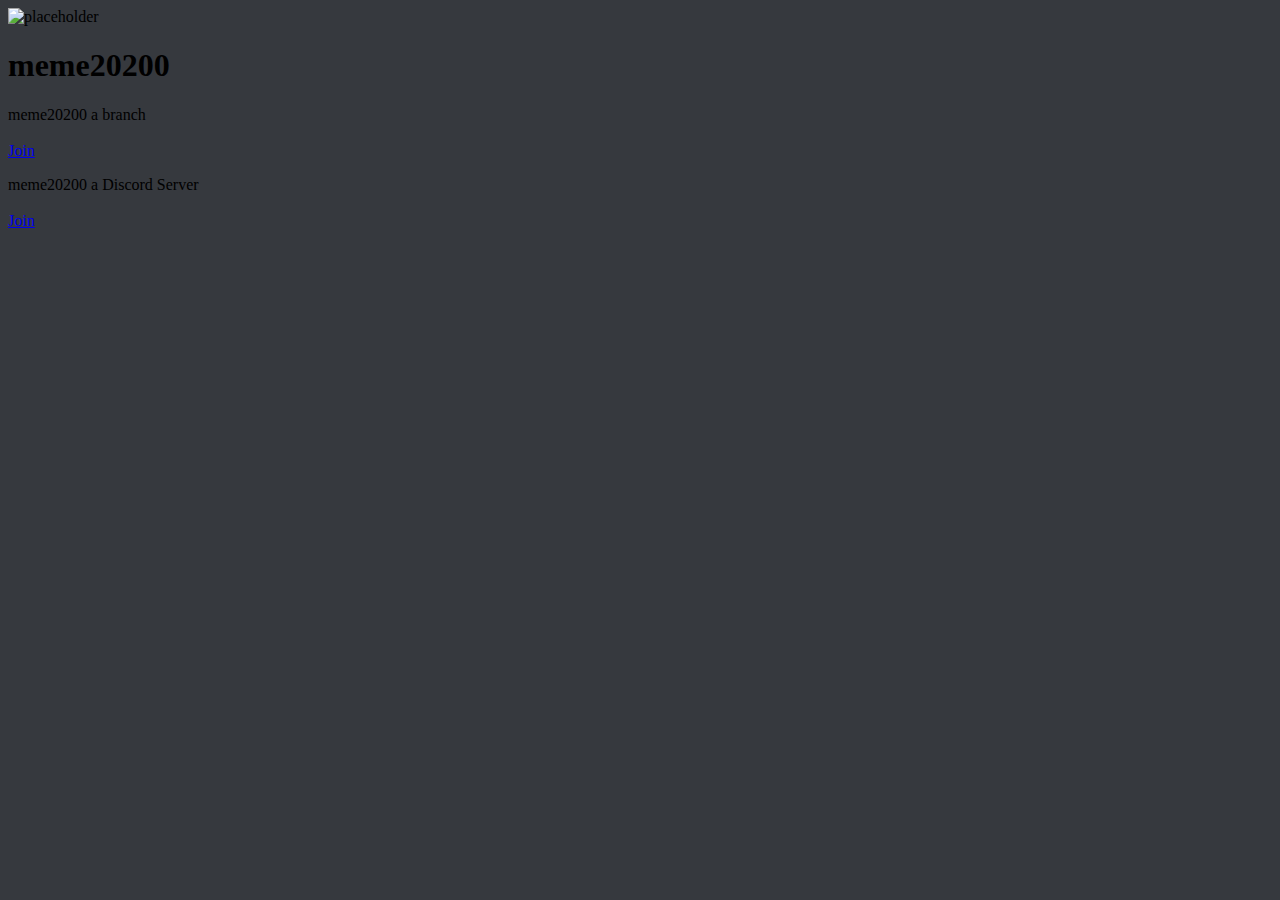
==== index.html @ 7afabe2e "Update index.html" ====
<!DOCTYPE html>
<html lang="en">
<head>
  <link rel="stylesheet" href="style.css">
  <meta charset="UTF-8">
  <meta name="description" content="git20200.gq the next official website, meme20200 a Dupe SMP in minehut with constant new updates and features to our minehut server it's not just a Dupe SMP it's a fun Dupe SMP with music, cmenu and also for admins adminmenu, constant new commands to have fun or to enjoy the server"/>
  <meta name="author" content="meme20200"/>
  <meta property="og:image" content="https://git20200.gq/meme20200.webp">
  <meta name="theme-color" content="#b8f5b2">
  <link rel="icon" href="https://git20200.gq/meme20200.webp">
  <meta http-equiv="X-UA-Compatible" content="IE=edge">
  <meta name="viewport" content="width=device-width, initial-scale=20">
  
  <link id="mystylesheet" rel="stylesheet" type="text/css" href="style.css">
  <title>meme20200</title>
</head>
<body>
  <div class="container">
   <div class="img-area">
    <div class="inner">
      <img src="https://git20200.gq/meme20200.webp" alt="placeholder">
    </div>
   </div>
   <h1 class="logo-text">meme20200</h1>
  </div>
  <div class="bracord">
    <div class="branch">
    <p class="text-branch">meme20200 a branch 
      <br><br><a href="https://app.branchbeta.com/branch/meme20200" class="button">Join</a></p>
   </div>
  <div class="discord">
    <p class="text-discord">meme20200 a Discord Server 
    <br><br><a href="https://discord.gg/c9xxRF7eFb" class="button">Join</a></p>
  </div>
 </div>

</body>
</html>
---- style.css ----
@import url('https://fonts.googleapis.com/css2?family=Noto+Sans&family=Source+Code+Pro:wght@200&display=swap');
body {
   background-color: #36393e;
}
a {
 align: "center";
}
h2 {
   font-family: 'Roboto', sans-serif;
   text-align: "center";
}
h3 {
   font-family: 'Roboto', sans-serif;
   text-align: "center";
}
---- style.css ----
@import url('https://fonts.googleapis.com/css2?family=Noto+Sans&family=Source+Code+Pro:wght@200&display=swap');
body {
   background-color: #36393e;
}
a {
 align: "center";
}
h2 {
   font-family: 'Roboto', sans-serif;
   text-align: "center";
}
h3 {
   font-family: 'Roboto', sans-serif;
   text-align: "center";
}
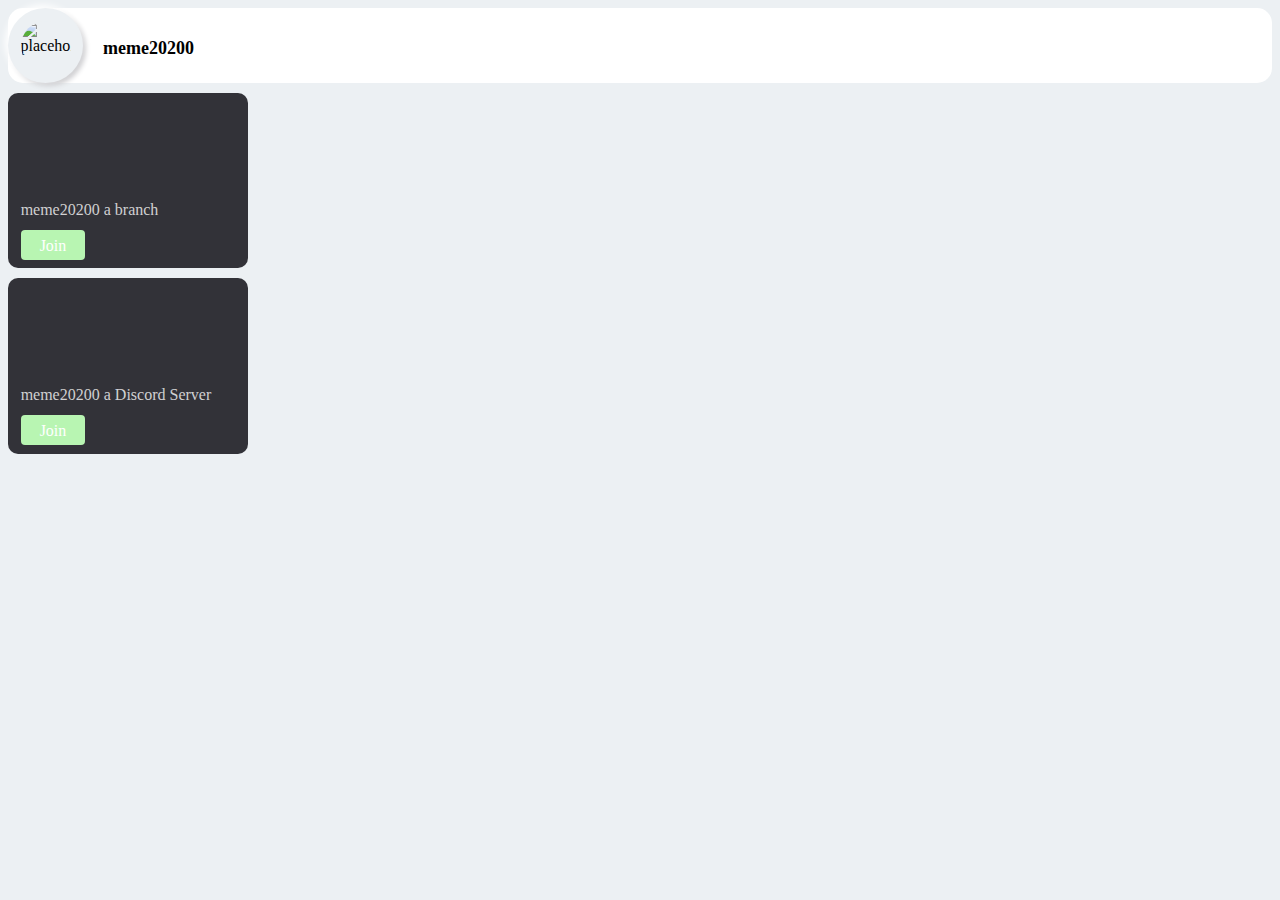
==== commit 245b4dd0: "Now the join button opens in a new tab" ====
--- a/index.html
+++ b/index.html
@@ -26,11 +26,11 @@
   <div class="bracord">
     <div class="branch">
     <p class="text-branch">meme20200 a branch 
-      <br><br><a href="https://app.branchbeta.com/branch/meme20200" class="button">Join</a></p>
+      <br><br><a href="https://app.branchbeta.com/branch/meme20200" target="_blank" class="button">Join</a></p>
    </div>
   <div class="discord">
     <p class="text-discord">meme20200 a Discord Server 
-    <br><br><a href="https://discord.gg/c9xxRF7eFb" class="button">Join</a></p>
+    <br><br><a href="https://discord.gg/c9xxRF7eFb" target="_blank" class="button">Join</a></p>
   </div>
  </div>
 
--- a/style.css
+++ b/style.css
@@ -1,15 +1,191 @@
-@import url('https://fonts.googleapis.com/css2?family=Noto+Sans&family=Source+Code+Pro:wght@200&display=swap');
-body {
-   background-color: #36393e;
+@import url('https://fonts.googleapis.com/css2?family=Google+Sans:wght@200;300;400;500;600;700;800&display=swap');
+
+* {
+  font-family: 'Google Sans';
+  background-color: #ecf0f3;
 }
-a {
- align: "center";
+.img-area {
+  background: #ecf0f3;
+  box-shadow: -3px -3px 7px #ffffff,
+               3px 3px 5px #ceced1;
+} 
+.img-area{
+  position: relative;
+  height: 75px;
+  width: 75px;
+  border-radius: 50%;
+  display: flex;
+  align-items: center;
+  justify-content: left;
 }
-h2 {
-   font-family: 'Roboto', sans-serif;
-   text-align: "center";
+.img-area .inner{
+  height: calc(100% - 25px);
+  width: calc(100% - 25px);
+  border-radius: 25%;
+  right: 50%;
+  display: block;
+  margin-left: auto;
+  margin-right: auto;
+  
 }
-h3 {
-   font-family: 'Roboto', sans-serif;
-   text-align: "center";
+.inner img{
+  height: 100%;
+  width: 100%;
+  border-radius: 50%;
+  object-fit: cover;
+  right: 50%;
+  display: block;
+  margin-left: auto;
+  margin-right: auto;
 }
+.logo-text {
+  margin-top: 30px;
+  padding-left: 20px;
+  font-size: 18px;
+  background-color: #ffffff;
+}
+.container {
+  position: sticky;
+  display: flex;
+  flex-direction: row;
+  background-color: #ffffff;
+  border-radius: 15px;
+}
+.check {
+  position: absolute;
+  top: 20px;
+  right: 215px;
+  background: #e9f5ff;
+  width: 30px;
+  height: 30px;
+  border-radius: 50%;
+  display: flex;
+  justify-content: center;
+  align-items: center;
+  cursor: pointer;
+  position: absolute;
+  opacity: 0;
+}
+.checkmark:before {
+  position: absolute;
+  right: 10px;
+  top: 10px;
+  background: #e9f5ff;
+  width: 30px;
+  height: 30px;
+  border-radius: 50%;
+  display: flex;
+  justify-content: center;
+  align-items: center;
+  cursor: pointer;
+  position: absolute;
+  content: '\f186';
+  font-family: fontAwesome;
+  color: #2fa1ff;
+  z-index: 4000;
+  border-radius: 50%;
+  background: #ecf0f3;
+  box-shadow: inset -3px -3px 7px #ffffff,
+              inset 3px 3px 5px #ceced1;
+}
+.dark a{
+  position: relative;
+  height: 40px;
+  width: 40px;
+  margin: 0 5px;
+  display: inline-flex;
+  text-decoration: none;
+  border-radius: 50%;
+}
+.branch {
+  object-fit: cover; 
+  height: auto;  
+  flex: 1;  
+  padding: 1%;  
+  background-color: rgb(50, 50, 56);
+  margin: 10px 0 10px 0;
+  border-radius: 10px;
+  width: 17%;
+  height: 150px;
+  background-image: url(https://cdn.branchbeta.com/images/lofi.png);
+  background-size: 100% 100px;
+  background-repeat: no-repeat;
+}
+.branch .text-branch {
+  position: relative;
+  bottom: 0;
+  left: 0;
+  box-sizing: border-box;
+  width: 100%;
+  margin: 10px 0 5px 0;
+  text-align: left;
+  text-size-adjust: auto;
+  top: 85px;
+  background-color: transparent;
+  color: #ffffffc7;
+}
+.button {
+  position: relative;
+  outline: 0px;
+  text-decoration: none;
+  color: white;
+  background-color: transparent;
+  background-color: #b8f5b2;
+  height: 3%;
+  border-radius: 4px;
+  padding: 1px 13px 0px;
+  border-width: 6px;
+  line-height: 10px;
+  font-size: 16px;
+  border-style: solid;
+  border-color: transparent;
+}
+.discord {
+  object-fit: cover; 
+  height: auto;  
+  flex: 1;  
+  padding: 1%;  
+  background-color: rgb(50, 50, 56);
+  margin: 10px 0 10px 0;
+  border-radius: 10px;
+  width: 17%;
+  height: 150px;
+  background-image: url(https://i.pinimg.com/originals/fd/91/13/fd91131ea693096d6be5e8aa99d18f9e.jpg);
+  background-size: 100% 100px;
+  background-repeat: no-repeat;
+}
+.discord .text-discord {
+  position: relative;
+  bottom: 0;
+  left: 0;
+  box-sizing: border-box;
+  width: 100%;
+  margin: 10px 0 5px 0;
+  text-align: left;
+  text-size-adjust: auto;
+  top: 85px;
+  background-color: transparent;
+  color: #ffffffc7;
+}
+.buttons {
+  position: relative;
+  outline: 0px;
+  text-decoration: none;
+  color: white;
+  background-color: transparent;
+  background-color: #b8f5b2;
+  height: 3%;
+  border-radius: 4px;
+  padding: 1px 13px 0px;
+  border-width: 6px;
+  line-height: 10px;
+  font-size: 16px;
+  border-style: solid;
+  border-color: transparent;
+}
+@media screen and (max-width: 400px) {
+  .navbar a {
+    float: none;
+    width: 100%;
+  }
+}
--- a/style.css
+++ b/style.css
@@ -1,15 +1,191 @@
-@import url('https://fonts.googleapis.com/css2?family=Noto+Sans&family=Source+Code+Pro:wght@200&display=swap');
-body {
-   background-color: #36393e;
+@import url('https://fonts.googleapis.com/css2?family=Google+Sans:wght@200;300;400;500;600;700;800&display=swap');
+
+* {
+  font-family: 'Google Sans';
+  background-color: #ecf0f3;
 }
-a {
- align: "center";
+.img-area {
+  background: #ecf0f3;
+  box-shadow: -3px -3px 7px #ffffff,
+               3px 3px 5px #ceced1;
+} 
+.img-area{
+  position: relative;
+  height: 75px;
+  width: 75px;
+  border-radius: 50%;
+  display: flex;
+  align-items: center;
+  justify-content: left;
 }
-h2 {
-   font-family: 'Roboto', sans-serif;
-   text-align: "center";
+.img-area .inner{
+  height: calc(100% - 25px);
+  width: calc(100% - 25px);
+  border-radius: 25%;
+  right: 50%;
+  display: block;
+  margin-left: auto;
+  margin-right: auto;
+  
 }
-h3 {
-   font-family: 'Roboto', sans-serif;
-   text-align: "center";
+.inner img{
+  height: 100%;
+  width: 100%;
+  border-radius: 50%;
+  object-fit: cover;
+  right: 50%;
+  display: block;
+  margin-left: auto;
+  margin-right: auto;
 }
+.logo-text {
+  margin-top: 30px;
+  padding-left: 20px;
+  font-size: 18px;
+  background-color: #ffffff;
+}
+.container {
+  position: sticky;
+  display: flex;
+  flex-direction: row;
+  background-color: #ffffff;
+  border-radius: 15px;
+}
+.check {
+  position: absolute;
+  top: 20px;
+  right: 215px;
+  background: #e9f5ff;
+  width: 30px;
+  height: 30px;
+  border-radius: 50%;
+  display: flex;
+  justify-content: center;
+  align-items: center;
+  cursor: pointer;
+  position: absolute;
+  opacity: 0;
+}
+.checkmark:before {
+  position: absolute;
+  right: 10px;
+  top: 10px;
+  background: #e9f5ff;
+  width: 30px;
+  height: 30px;
+  border-radius: 50%;
+  display: flex;
+  justify-content: center;
+  align-items: center;
+  cursor: pointer;
+  position: absolute;
+  content: '\f186';
+  font-family: fontAwesome;
+  color: #2fa1ff;
+  z-index: 4000;
+  border-radius: 50%;
+  background: #ecf0f3;
+  box-shadow: inset -3px -3px 7px #ffffff,
+              inset 3px 3px 5px #ceced1;
+}
+.dark a{
+  position: relative;
+  height: 40px;
+  width: 40px;
+  margin: 0 5px;
+  display: inline-flex;
+  text-decoration: none;
+  border-radius: 50%;
+}
+.branch {
+  object-fit: cover; 
+  height: auto;  
+  flex: 1;  
+  padding: 1%;  
+  background-color: rgb(50, 50, 56);
+  margin: 10px 0 10px 0;
+  border-radius: 10px;
+  width: 17%;
+  height: 150px;
+  background-image: url(https://cdn.branchbeta.com/images/lofi.png);
+  background-size: 100% 100px;
+  background-repeat: no-repeat;
+}
+.branch .text-branch {
+  position: relative;
+  bottom: 0;
+  left: 0;
+  box-sizing: border-box;
+  width: 100%;
+  margin: 10px 0 5px 0;
+  text-align: left;
+  text-size-adjust: auto;
+  top: 85px;
+  background-color: transparent;
+  color: #ffffffc7;
+}
+.button {
+  position: relative;
+  outline: 0px;
+  text-decoration: none;
+  color: white;
+  background-color: transparent;
+  background-color: #b8f5b2;
+  height: 3%;
+  border-radius: 4px;
+  padding: 1px 13px 0px;
+  border-width: 6px;
+  line-height: 10px;
+  font-size: 16px;
+  border-style: solid;
+  border-color: transparent;
+}
+.discord {
+  object-fit: cover; 
+  height: auto;  
+  flex: 1;  
+  padding: 1%;  
+  background-color: rgb(50, 50, 56);
+  margin: 10px 0 10px 0;
+  border-radius: 10px;
+  width: 17%;
+  height: 150px;
+  background-image: url(https://i.pinimg.com/originals/fd/91/13/fd91131ea693096d6be5e8aa99d18f9e.jpg);
+  background-size: 100% 100px;
+  background-repeat: no-repeat;
+}
+.discord .text-discord {
+  position: relative;
+  bottom: 0;
+  left: 0;
+  box-sizing: border-box;
+  width: 100%;
+  margin: 10px 0 5px 0;
+  text-align: left;
+  text-size-adjust: auto;
+  top: 85px;
+  background-color: transparent;
+  color: #ffffffc7;
+}
+.buttons {
+  position: relative;
+  outline: 0px;
+  text-decoration: none;
+  color: white;
+  background-color: transparent;
+  background-color: #b8f5b2;
+  height: 3%;
+  border-radius: 4px;
+  padding: 1px 13px 0px;
+  border-width: 6px;
+  line-height: 10px;
+  font-size: 16px;
+  border-style: solid;
+  border-color: transparent;
+}
+@media screen and (max-width: 400px) {
+  .navbar a {
+    float: none;
+    width: 100%;
+  }
+}
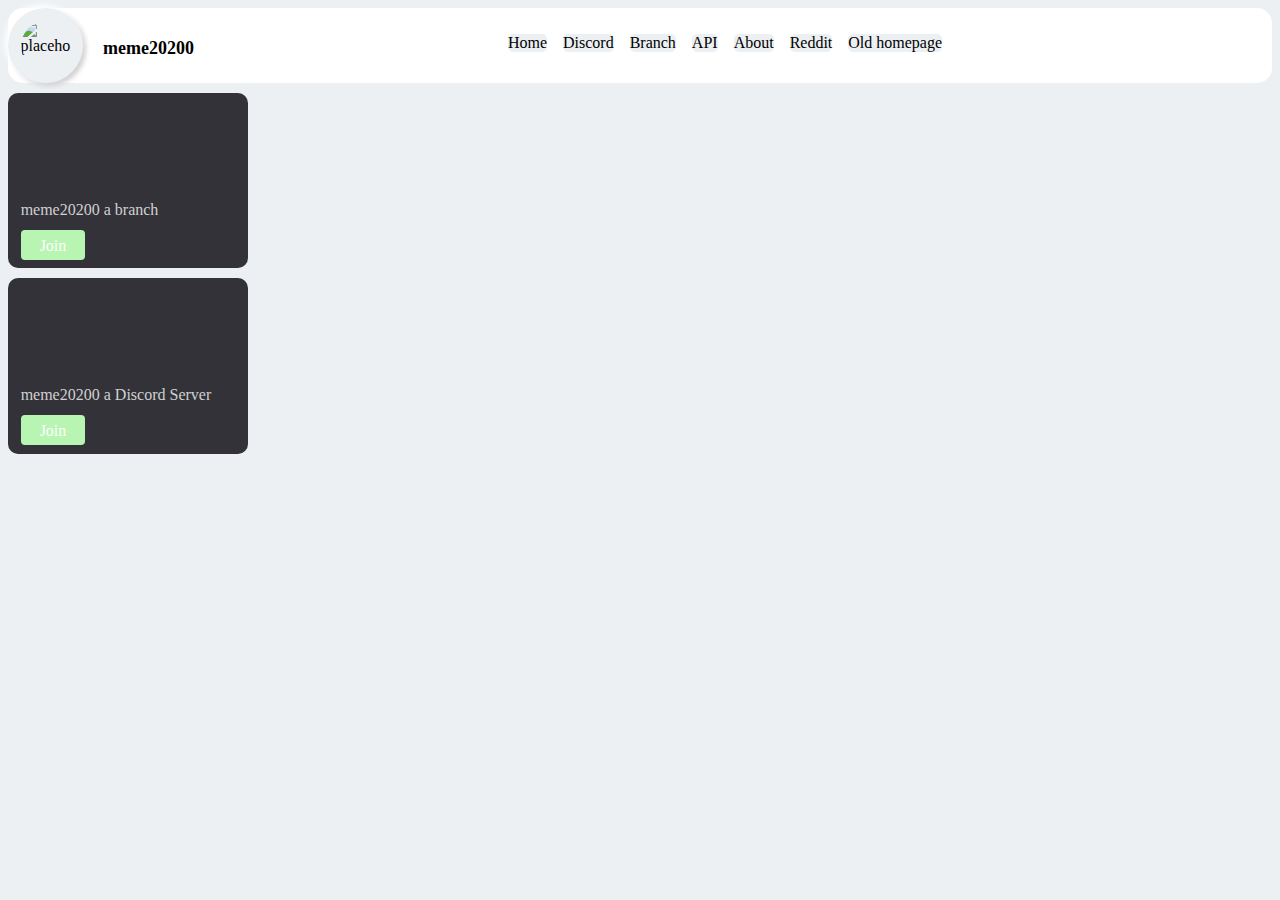
==== commit d3539a0a: "Update index.html" ====
--- a/index.html
+++ b/index.html
@@ -22,6 +22,16 @@
     </div>
    </div>
    <h1 class="logo-text">meme20200</h1>
+   <ul>
+    <a href="https://git20200.gq">Home</a>
+    <a href="https://discord.gg/c9xxRF7eFb">Discord</a>
+    <a href="https://app.branchbeta.com/branch/meme20200">Branch</a>
+    <a href="https://api.git20200.gq" target="_blank">API</a>
+    <a href="https://meme20200.github.io/about" target="_blank">About</a>
+    <a href="https://reddit.com/r/meme20200">Reddit</a>
+    <a href="https://home.git20200.gq" target="_blank">Old homepage</a>
+   </ul>
+  </div>
   </div>
   <div class="bracord">
     <div class="branch">
--- a/style.css
+++ b/style.css
@@ -183,6 +183,25 @@
   border-style: solid;
   border-color: transparent;
 }
+ul {
+  width: auto;
+  display: table;
+  margin-left: auto;
+  margin-right: auto;
+  background: transparent;
+  padding: 10px 13px 0px;
+}
+ul a {
+  float: left; 
+  list-style:none; 
+  margin-right: 1rem;
+  color: black;
+  text-decoration: none;
+  background-color: #ecf0f3;
+  border-radius: 5px;
+  border-width: 1px;
+  
+}
 @media screen and (max-width: 400px) {
   .navbar a {
     float: none;
--- a/style.css
+++ b/style.css
@@ -183,6 +183,25 @@
   border-style: solid;
   border-color: transparent;
 }
+ul {
+  width: auto;
+  display: table;
+  margin-left: auto;
+  margin-right: auto;
+  background: transparent;
+  padding: 10px 13px 0px;
+}
+ul a {
+  float: left; 
+  list-style:none; 
+  margin-right: 1rem;
+  color: black;
+  text-decoration: none;
+  background-color: #ecf0f3;
+  border-radius: 5px;
+  border-width: 1px;
+  
+}
 @media screen and (max-width: 400px) {
   .navbar a {
     float: none;
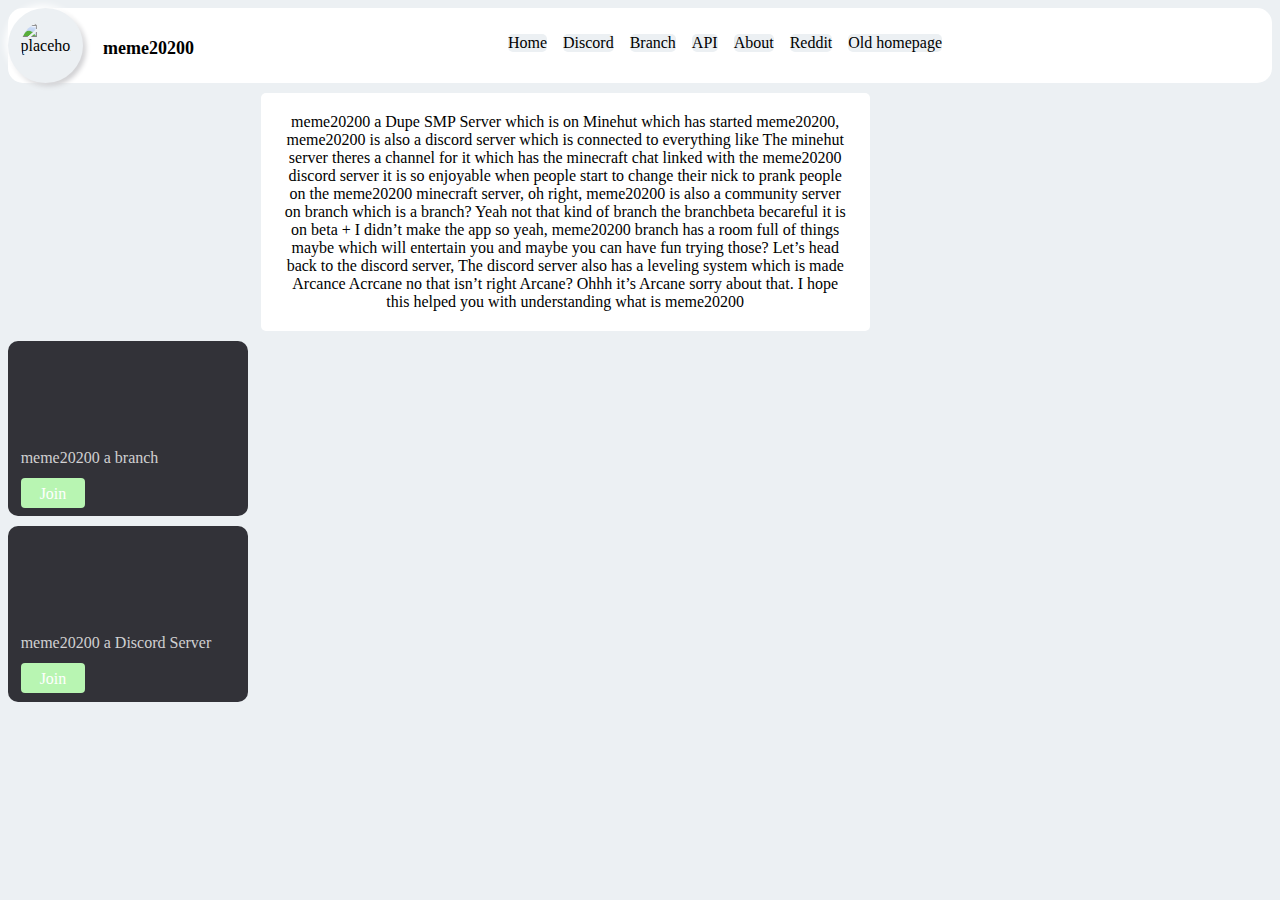
==== commit 3463fc89: "Update index.html" ====
--- a/index.html
+++ b/index.html
@@ -33,6 +33,11 @@
    </ul>
   </div>
   </div>
+  <article>meme20200 a Dupe SMP Server which is on Minehut which has started meme20200, meme20200 is also a discord server which is connected to everything like The minehut server theres a channel for it which has the minecraft chat linked with the meme20200 discord server it is so enjoyable when people start to change their nick to prank people on the meme20200 minecraft server, oh right, meme20200 is also a community server on branch which is a branch? Yeah not that kind of branch the branchbeta becareful it is on beta + I didn’t make the app so yeah, meme20200 branch has a room full of things maybe which will entertain you and maybe you can have fun trying those? Let’s head back to the discord server, The discord server also has a leveling system which is made Arcance Acrcane no that isn’t right Arcane? Ohhh it’s Arcane sorry about that. 
+
+
+    I hope this helped you with understanding what is meme20200
+  <div class="imgback"></div></article>
   <div class="bracord">
     <div class="branch">
     <p class="text-branch">meme20200 a branch 
--- a/style.css
+++ b/style.css
@@ -208,3 +208,15 @@
     width: 100%;
   }
 }
+article {
+  position: relative;
+  background-color: #fff;
+  padding: 20px;
+  margin-bottom: 10px;
+  border-radius: 5px;
+  width: 45%;
+  align-items: center;
+  text-align: center;
+  margin: 10px 0 10px 0;
+  margin-left: 20%;
+}
--- a/style.css
+++ b/style.css
@@ -208,3 +208,15 @@
     width: 100%;
   }
 }
+article {
+  position: relative;
+  background-color: #fff;
+  padding: 20px;
+  margin-bottom: 10px;
+  border-radius: 5px;
+  width: 45%;
+  align-items: center;
+  text-align: center;
+  margin: 10px 0 10px 0;
+  margin-left: 20%;
+}
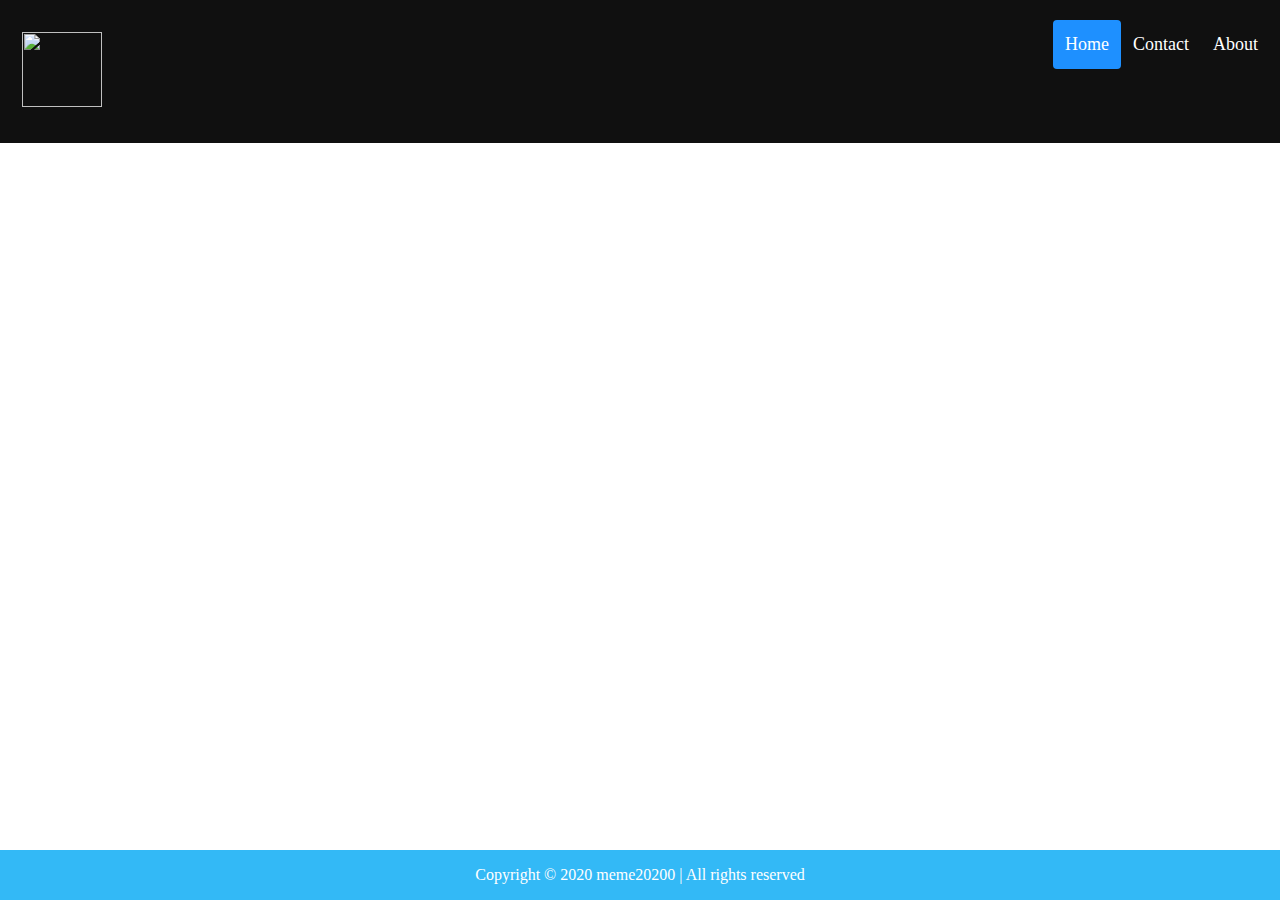
==== commit dd9b0086: "Add files via upload" ====
--- a/index.html
+++ b/index.html
@@ -1,53 +1,50 @@
 <!DOCTYPE html>
-<html lang="en">
+<html>
 <head>
-  <link rel="stylesheet" href="style.css">
-  <meta charset="UTF-8">
-  <meta name="description" content="git20200.gq the next official website, meme20200 a Dupe SMP in minehut with constant new updates and features to our minehut server it's not just a Dupe SMP it's a fun Dupe SMP with music, cmenu and also for admins adminmenu, constant new commands to have fun or to enjoy the server"/>
-  <meta name="author" content="meme20200"/>
-  <meta property="og:image" content="https://git20200.gq/meme20200.webp">
-  <meta name="theme-color" content="#b8f5b2">
-  <link rel="icon" href="https://git20200.gq/meme20200.webp">
-  <meta http-equiv="X-UA-Compatible" content="IE=edge">
-  <meta name="viewport" content="width=device-width, initial-scale=20">
-  
-  <link id="mystylesheet" rel="stylesheet" type="text/css" href="style.css">
-  <title>meme20200</title>
+<meta name="viewport" content="width=device-width, initial-scale=1">
+<link rel="stylesheet" href="style.css">
 </head>
 <body>
-  <div class="container">
-   <div class="img-area">
-    <div class="inner">
-      <img src="https://git20200.gq/meme20200.webp" alt="placeholder">
-    </div>
-   </div>
-   <h1 class="logo-text">meme20200</h1>
-   <ul>
-    <a href="https://git20200.gq">Home</a>
-    <a href="https://discord.gg/c9xxRF7eFb">Discord</a>
-    <a href="https://app.branchbeta.com/branch/meme20200">Branch</a>
-    <a href="https://api.git20200.gq" target="_blank">API</a>
-    <a href="https://meme20200.github.io/about" target="_blank">About</a>
-    <a href="https://reddit.com/r/meme20200">Reddit</a>
-    <a href="https://home.git20200.gq" target="_blank">Old homepage</a>
-   </ul>
+
+<div class="header">
+  <a href="#default" class="logo"><img src="https://git20200.gq/meme20200.webp" height="75" alt="" width="80"></a>
+  <div class="header-right">
+    <div class="container" onclick="myFunction(this)">
+        <div class="bar1"></div>
+        <div class="bar2"></div>
+        <div class="bar3"></div>
+      </div>
+    
+    <a class="active" href="#home">Home</a>
+    <a href="#contact">Contact</a>
+    <a href="#about">About</a>
   </div>
-  </div>
-  <article>meme20200 a Dupe SMP Server which is on Minehut which has started meme20200, meme20200 is also a discord server which is connected to everything like The minehut server theres a channel for it which has the minecraft chat linked with the meme20200 discord server it is so enjoyable when people start to change their nick to prank people on the meme20200 minecraft server, oh right, meme20200 is also a community server on branch which is a branch? Yeah not that kind of branch the branchbeta becareful it is on beta + I didn’t make the app so yeah, meme20200 branch has a room full of things maybe which will entertain you and maybe you can have fun trying those? Let’s head back to the discord server, The discord server also has a leveling system which is made Arcance Acrcane no that isn’t right Arcane? Ohhh it’s Arcane sorry about that. 
+</div>
+
+<script>
+    window.addEventListener('mouseover', initLandbot, { once: true });
+    window.addEventListener('touchstart', initLandbot, { once: true });
+    var myLandbot;
+    function initLandbot() {
+      if (!myLandbot) {
+        var s = document.createElement('script');s.type = 'text/javascript';s.async = true;
+        s.addEventListener('load', function() {
+          var myLandbot = new Landbot.Livechat({
+            configUrl: 'https://chats.landbot.io/v3/H-1033518-S82KVOWVHJCBXP5N/index.json',
+          });
+        });
+        s.src = 'https://static.landbot.io/landbot-3/landbot-3.0.0.js';
+        var x = document.getElementsByTagName('script')[0];
+        x.parentNode.insertBefore(s, x);
+      }
+    }
+</script>
 
 
-    I hope this helped you with understanding what is meme20200
-  <div class="imgback"></div></article>
-  <div class="bracord">
-    <div class="branch">
-    <p class="text-branch">meme20200 a branch 
-      <br><br><a href="https://app.branchbeta.com/branch/meme20200" target="_blank" class="button">Join</a></p>
-   </div>
-  <div class="discord">
-    <p class="text-discord">meme20200 a Discord Server 
-    <br><br><a href="https://discord.gg/c9xxRF7eFb" target="_blank" class="button">Join</a></p>
-  </div>
- </div>
+<div class="footer">
+  <p>Copyright &#169; 2020 meme20200 | All rights reserved </p>
+  
+</div>
 
 </body>
 </html>
--- a/style.css
+++ b/style.css
@@ -1,222 +1,75 @@
-@import url('https://fonts.googleapis.com/css2?family=Google+Sans:wght@200;300;400;500;600;700;800&display=swap');
+* {box-sizing: border-box;}
 
-* {
+body { 
+  margin: 0;
   font-family: 'Google Sans';
-  background-color: #ecf0f3;
+  background-image: url(https://meme20200.github.io/assets/img/treegif.gif);
+  background-repeat: no-repeat;
+  background-attachment: fixed;
+  background-size: cover;
 }
-.img-area {
-  background: #ecf0f3;
-  box-shadow: -3px -3px 7px #ffffff,
-               3px 3px 5px #ceced1;
-} 
-.img-area{
-  position: relative;
-  height: 75px;
-  width: 75px;
-  border-radius: 50%;
-  display: flex;
-  align-items: center;
-  justify-content: left;
+
+.header {
+  overflow: hidden;
+  background-color: #101010;
+  padding: 20px 10px;
 }
-.img-area .inner{
-  height: calc(100% - 25px);
-  width: calc(100% - 25px);
-  border-radius: 25%;
-  right: 50%;
-  display: block;
-  margin-left: auto;
-  margin-right: auto;
+
+.header a {
+  float: left;
+  color: white;
+  text-align: center;
+  padding: 12px;
+  text-decoration: none;
+  font-size: 18px; 
+  line-height: 25px;
+  border-radius: 4px;
+}
+
+.header a.logo {
+  font-size: 25px;
+  font-weight: bold;
+
+}
+
+.header a:hover {
+  color: gray;
+}
+
+.header a.active {
+  background-color: dodgerblue;
+  color: white;
+}
+
+.header-right {
+  float: right;
+}
+
+@media screen and (max-width: 500px) {
+  .header a {
+    float: none;
+    display: block;
+    text-align: center;
+  }
   
-}
-.inner img{
-  height: 100%;
-  width: 100%;
-  border-radius: 50%;
-  object-fit: cover;
-  right: 50%;
-  display: block;
-  margin-left: auto;
-  margin-right: auto;
-}
-.logo-text {
-  margin-top: 30px;
-  padding-left: 20px;
-  font-size: 18px;
-  background-color: #ffffff;
-}
-.container {
-  position: sticky;
-  display: flex;
-  flex-direction: row;
-  background-color: #ffffff;
-  border-radius: 15px;
-}
-.check {
-  position: absolute;
-  top: 20px;
-  right: 215px;
-  background: #e9f5ff;
-  width: 30px;
-  height: 30px;
-  border-radius: 50%;
-  display: flex;
-  justify-content: center;
-  align-items: center;
-  cursor: pointer;
-  position: absolute;
-  opacity: 0;
-}
-.checkmark:before {
-  position: absolute;
-  right: 10px;
-  top: 10px;
-  background: #e9f5ff;
-  width: 30px;
-  height: 30px;
-  border-radius: 50%;
-  display: flex;
-  justify-content: center;
-  align-items: center;
-  cursor: pointer;
-  position: absolute;
-  content: '\f186';
-  font-family: fontAwesome;
-  color: #2fa1ff;
-  z-index: 4000;
-  border-radius: 50%;
-  background: #ecf0f3;
-  box-shadow: inset -3px -3px 7px #ffffff,
-              inset 3px 3px 5px #ceced1;
-}
-.dark a{
-  position: relative;
-  height: 40px;
-  width: 40px;
-  margin: 0 5px;
-  display: inline-flex;
-  text-decoration: none;
-  border-radius: 50%;
-}
-.branch {
-  object-fit: cover; 
-  height: auto;  
-  flex: 1;  
-  padding: 1%;  
-  background-color: rgb(50, 50, 56);
-  margin: 10px 0 10px 0;
-  border-radius: 10px;
-  width: 17%;
-  height: 150px;
-  background-image: url(https://cdn.branchbeta.com/images/lofi.png);
-  background-size: 100% 100px;
-  background-repeat: no-repeat;
-}
-.branch .text-branch {
-  position: relative;
-  bottom: 0;
-  left: 0;
-  box-sizing: border-box;
-  width: 100%;
-  margin: 10px 0 5px 0;
-  text-align: left;
-  text-size-adjust: auto;
-  top: 85px;
-  background-color: transparent;
-  color: #ffffffc7;
-}
-.button {
-  position: relative;
-  outline: 0px;
-  text-decoration: none;
-  color: white;
-  background-color: transparent;
-  background-color: #b8f5b2;
-  height: 3%;
-  border-radius: 4px;
-  padding: 1px 13px 0px;
-  border-width: 6px;
-  line-height: 10px;
-  font-size: 16px;
-  border-style: solid;
-  border-color: transparent;
-}
-.discord {
-  object-fit: cover; 
-  height: auto;  
-  flex: 1;  
-  padding: 1%;  
-  background-color: rgb(50, 50, 56);
-  margin: 10px 0 10px 0;
-  border-radius: 10px;
-  width: 17%;
-  height: 150px;
-  background-image: url(https://i.pinimg.com/originals/fd/91/13/fd91131ea693096d6be5e8aa99d18f9e.jpg);
-  background-size: 100% 100px;
-  background-repeat: no-repeat;
-}
-.discord .text-discord {
-  position: relative;
-  bottom: 0;
-  left: 0;
-  box-sizing: border-box;
-  width: 100%;
-  margin: 10px 0 5px 0;
-  text-align: left;
-  text-size-adjust: auto;
-  top: 85px;
-  background-color: transparent;
-  color: #ffffffc7;
-}
-.buttons {
-  position: relative;
-  outline: 0px;
-  text-decoration: none;
-  color: white;
-  background-color: transparent;
-  background-color: #b8f5b2;
-  height: 3%;
-  border-radius: 4px;
-  padding: 1px 13px 0px;
-  border-width: 6px;
-  line-height: 10px;
-  font-size: 16px;
-  border-style: solid;
-  border-color: transparent;
-}
-ul {
-  width: auto;
-  display: table;
-  margin-left: auto;
-  margin-right: auto;
-  background: transparent;
-  padding: 10px 13px 0px;
-}
-ul a {
-  float: left; 
-  list-style:none; 
-  margin-right: 1rem;
-  color: black;
-  text-decoration: none;
-  background-color: #ecf0f3;
-  border-radius: 5px;
-  border-width: 1px;
-  
-}
-@media screen and (max-width: 400px) {
-  .navbar a {
+  .header-right {
     float: none;
-    width: 100%;
+  }
+
+  .header a.logo {
+    display: block;
+    margin-left: auto;
+    margin-right: auto;
+    width: 50%;
+
   }
 }
-article {
-  position: relative;
-  background-color: #fff;
-  padding: 20px;
-  margin-bottom: 10px;
-  border-radius: 5px;
-  width: 45%;
-  align-items: center;
-  text-align: center;
-  margin: 10px 0 10px 0;
-  margin-left: 20%;
-}
+.footer {
+    position: fixed;
+    left: 0;
+    bottom: 0;
+    width: 100%;
+    background-color: rgb(51, 185, 246);
+    color: white;
+    text-align: center;
+ }
